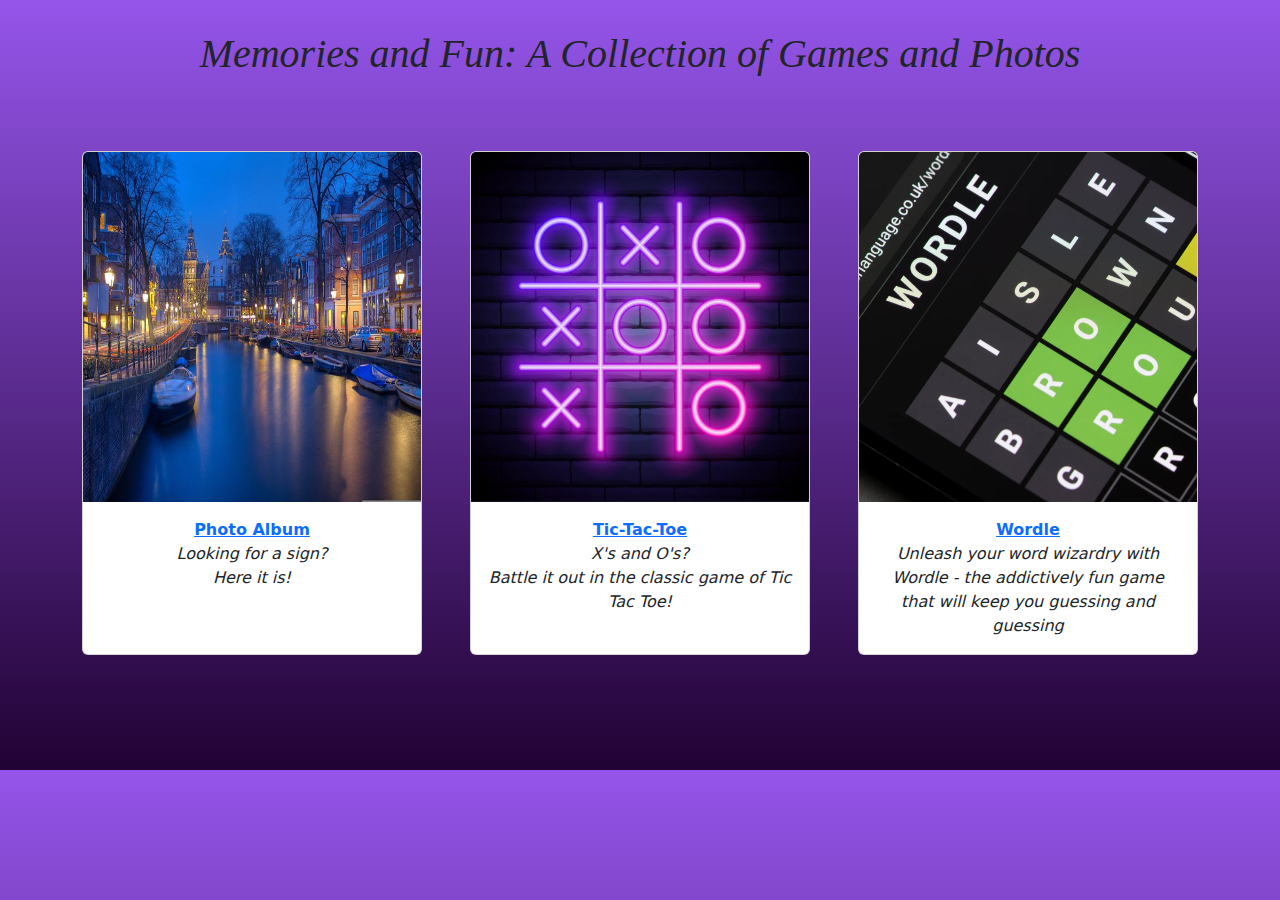
==== index.html @ 30d2b23a "launch" ====
<!DOCTYPE html>
<html lang="en">
<head>
    <meta charset="UTF-8">
    <meta http-equiv="X-UA-Compatible" content="IE=edge">
    <meta name="viewport" content="width=device-width, initial-scale=1.0">
    <link rel="stylesheet" href="https://cdn.jsdelivr.net/npm/bootstrap@5.3.0-alpha1/dist/css/bootstrap.min.css">
    <link rel="stylesheet" href="https://cdn.jsdelivr.net/npm/bootstrap-icons@1.10.3/font/bootstrap-icons.css">
    <link href="style.css" rel="stylesheet">
    <title>LAUNCH PAGE</title>
</head>
<body >
  
  <div class="container" >
    <h1>Memories and Fun: A Collection of Games and Photos</h1>
      
      <div class="row row-cols-1 row-cols-md-3 g-5 " style="margin-top: 25px;">
        
        <div class="col">
          <div class="card" style="height:100%;">
            <img class="card-img-top" src="amsterdam..jpg" alt="Card image cap" style="height: 350px;">
              <div class="card-body">
                <p class="card-text"><a href="PHOTO_ALBUM\index.html"><b>Photo Album </b></a><br><em>Looking for a sign?</em><br><em>Here it is! </em></p>
                </p>
            </div>
          </div>
        </div>

        <div class="col">
            <div class="card" style="height:100%;">
              <img class="card-img-top" src="tic-tac-toe-game-linear-outline-icon-colour-neon-vector-35229921.jpg" alt="Card image cap" style="height: 350px;">
                <div class="card-body">
                    <p class="card-text"><a href="TICY-TACY-TOE"><b>Tic-Tac-Toe </b></a><br><em>X's and O's? </em><br><em> Battle it out in the classic game of Tic Tac Toe!</em></p>
                         </p>
                    </p>
                </div>
            </div>
        </div>

        <div class="col">
          <div class="card h-100">
            <img class="card-img-top" src="wordle.jpeg" alt="Card image cap" style="height: 350px;">
               <div class="card-body">
                <p class="card-text"><a href="Wordle"><b>Wordle</b></a><br><em>Unleash your word wizardry with Wordle - the addictively fun game that will keep you guessing and guessing</em></p>
                </div>
            </div>
        </div>
        
        </div>
  </div>
</div>

</body>
</html>
---- style.css ----
body
{
    display: flex;
    justify-content: center;
    text-align: center;
    padding-top: 15px;
    background-image: linear-gradient(rgb(149, 85, 234),rgb(33, 2, 52));
    margin-bottom: 20px;
    padding-bottom: 20px;
}

.container
{
    margin-top: 15px;
    margin-left: 50px;
    margin-right:50px;
    padding-bottom: 75px;

}

h1{
    font-family: Georgia, 'Times New Roman', Times, serif;
    font-style: italic;
}
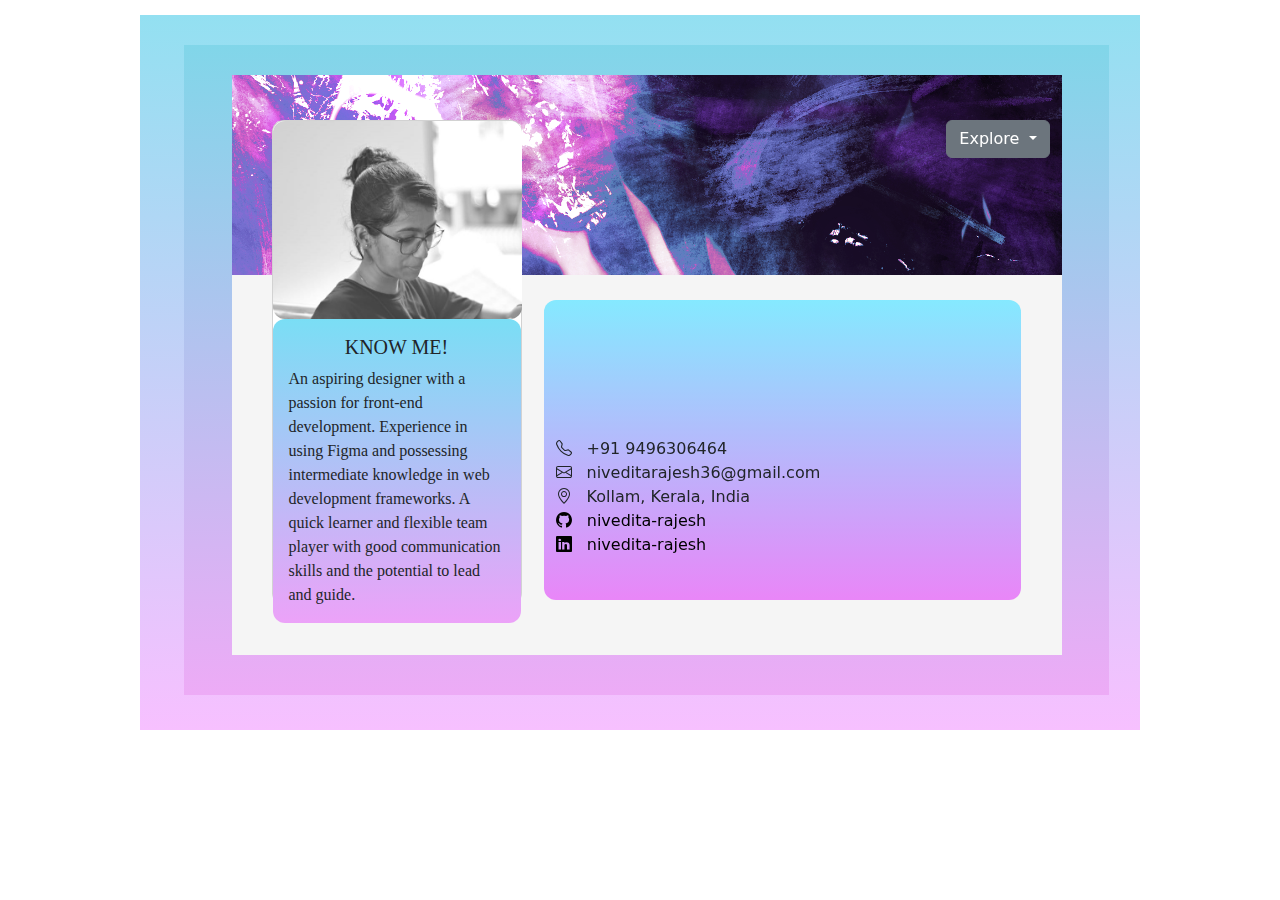
==== commit f7d8a032: "profile" ====
--- a/index.html
+++ b/index.html
@@ -4,51 +4,70 @@
     <meta charset="UTF-8">
     <meta http-equiv="X-UA-Compatible" content="IE=edge">
     <meta name="viewport" content="width=device-width, initial-scale=1.0">
-    <link rel="stylesheet" href="https://cdn.jsdelivr.net/npm/bootstrap@5.3.0-alpha1/dist/css/bootstrap.min.css">
+    <title>Profile Page</title>
+    <link href="https://cdn.jsdelivr.net/npm/bootstrap@5.0.0/dist/css/bootstrap.min.css" rel="stylesheet" >
     <link rel="stylesheet" href="https://cdn.jsdelivr.net/npm/bootstrap-icons@1.10.3/font/bootstrap-icons.css">
-    <link href="style.css" rel="stylesheet">
-    <title>LAUNCH PAGE</title>
+    <script src="https://cdn.jsdelivr.net/npm/@popperjs/core@2.9.2/dist/umd/popper.min.js" ></script>
+    <script src="https://cdn.jsdelivr.net/npm/bootstrap@5.0.1/dist/js/bootstrap.min.js" integrity="sha384-Atwg2Pkwv9vp0ygtn1JAojH0nYbwNJLPhwyoVbhoPwBhjQPR5VtM2+xf0Uwh9KtT" crossorigin="anonymous"></script>
+    <link href="proStyle.css" rel="stylesheet">
+    
+    
+    
 </head>
-<body >
-  
-  <div class="container" >
-    <h1>Memories and Fun: A Collection of Games and Photos</h1>
+  <body>
+    <div class="container" style="margin-top:15px;width: 1000px;height: 715px;margin-bottom: 15px;padding-top: 30px;padding-left: 25px;background-image: linear-gradient(rgb(147, 224, 241),rgb(247, 192, 255));">
+      <div class="container"  style="width: 925px;height: 650px;background-image: linear-gradient(rgb(129, 214, 233),rgb(237, 171, 246));padding-top: 30px;">
+        <div class="container" style="padding-top: 45px;padding-left: 40px; height:200px;width: 830px; background-image: url('BGpRO.png');">
+          <div class="dropdown" >
+            <button class="btn btn-secondary dropdown-toggle" type="button" id="dropdownMenuButton1" data-bs-toggle="dropdown" aria-expanded="false" style="float: right;;" >
+            Explore
+            </button>
+            <ul class="dropdown-menu" aria-labelledby="dropdownMenuButton1">
+            <li><a class="dropdown-item" href="PROFILE\EDUCATION">Education</a></li>
+            <li><a class="dropdown-item" href="PROFILE\SKILLS">Skills</a></li>
+            <li><a class="dropdown-item" href="PROFILE\PHOTOALBUM">Photo Album</a></li>
+            <li><a class="dropdown-item" href="PROFILE\PROJECTS">Projects</a></li>
+            </ul>
+          </div>
+              
+            
+            <div class="card " style="width: 250px;height: 485px; border-radius:12px" >
+                <img class="card-img-top" src="profile.jpeg" alt="Card image cap" style="height: 250px;width: 249px; border-radius:12px">
+                <div class="card-body" style=" border-radius:12px;background-image: linear-gradient(rgb(122, 222, 245),rgb(236, 162, 248));">
+                  <h5 class="card-title" style="text-align: center;font-family: Georgia, 'Times New Roman', Times, serif;">KNOW ME!</h5>
+                    <p class="card-text" style="font-family: Georgia, 'Times New Roman', Times, serif;">
+                      An aspiring designer with a passion for front-end development. 
+                      Experience in using Figma and possessing intermediate knowledge 
+                      in web development frameworks. A quick learner and flexible team 
+                      player with good communication skills and the potential to lead and guide.
+                    </p>
+                    </div>
+              
+            </div>
+           </div> 
+        
+           <div class="bottom container" style="height: 380px;width: 830px;background-color:whitesmoke;padding-top: 25px;">
+            
+
+            <div class="container" style="align-self: center; border-radius:12px; width: 477px; height: 300px;margin-left: 300px;padding-top: 30px; 
+            background-image: linear-gradient(rgb(133, 233, 255),rgb(233, 134, 248));">
+            <iframe class="embed-responsive-item" style="align-self: center; border-radius:12px; width: 450px; height: 100px;" src="https://open.spotify.com/embed/playlist/5v1liEgIWA3won2u6OKJYX?utm_source=generator&theme=0" 
+            frameBorder="0" allowfullscreen="" allow="autoplay; clipboard-write;encrypted-media; fullscreen; picture-in-picture" loading="lazy">
+          </iframe>
+          <br>
+            <i class="bi bi-telephone" style="padding-right: 15px;"></i>+91 9496306464 <br>
+            <i class="bi bi-envelope" style="padding-right: 15px;"></i>niveditarajesh36@gmail.com <br>
+            <i class="bi bi-geo-alt"style="padding-right: 15px;"></i>Kollam, Kerala, India 
+            <br>
+            <a href="https://github.com/nivedita-rajesh" class="bi bi-github" style="color: black;padding-right: 100px;margin-right: 15px;text-decoration: none;">&nbsp;&nbsp;&nbsp;nivedita-rajesh</a><br>
+            <a href="https://www.linkedin.com/in/nivedita-rajesh/" class="bi bi-linkedin" style="color: black;padding-right: 10px;text-decoration: none;">&nbsp;&nbsp;&nbsp;nivedita-rajesh </a>
       
-      <div class="row row-cols-1 row-cols-md-3 g-5 " style="margin-top: 25px;">
-        
-        <div class="col">
-          <div class="card" style="height:100%;">
-            <img class="card-img-top" src="amsterdam..jpg" alt="Card image cap" style="height: 350px;">
-              <div class="card-body">
-                <p class="card-text"><a href="PHOTO_ALBUM\index.html"><b>Photo Album </b></a><br><em>Looking for a sign?</em><br><em>Here it is! </em></p>
-                </p>
+      
             </div>
-          </div>
+          
         </div>
-
-        <div class="col">
-            <div class="card" style="height:100%;">
-              <img class="card-img-top" src="tic-tac-toe-game-linear-outline-icon-colour-neon-vector-35229921.jpg" alt="Card image cap" style="height: 350px;">
-                <div class="card-body">
-                    <p class="card-text"><a href="TICY-TACY-TOE"><b>Tic-Tac-Toe </b></a><br><em>X's and O's? </em><br><em> Battle it out in the classic game of Tic Tac Toe!</em></p>
-                         </p>
-                    </p>
-                </div>
-            </div>
-        </div>
-
-        <div class="col">
-          <div class="card h-100">
-            <img class="card-img-top" src="wordle.jpeg" alt="Card image cap" style="height: 350px;">
-               <div class="card-body">
-                <p class="card-text"><a href="Wordle"><b>Wordle</b></a><br><em>Unleash your word wizardry with Wordle - the addictively fun game that will keep you guessing and guessing</em></p>
-                </div>
-            </div>
-        </div>
-        
-        </div>
-  </div>
-</div>
-
-</body>
+      </div>
+    </div>
+    
+  </body>
 </html>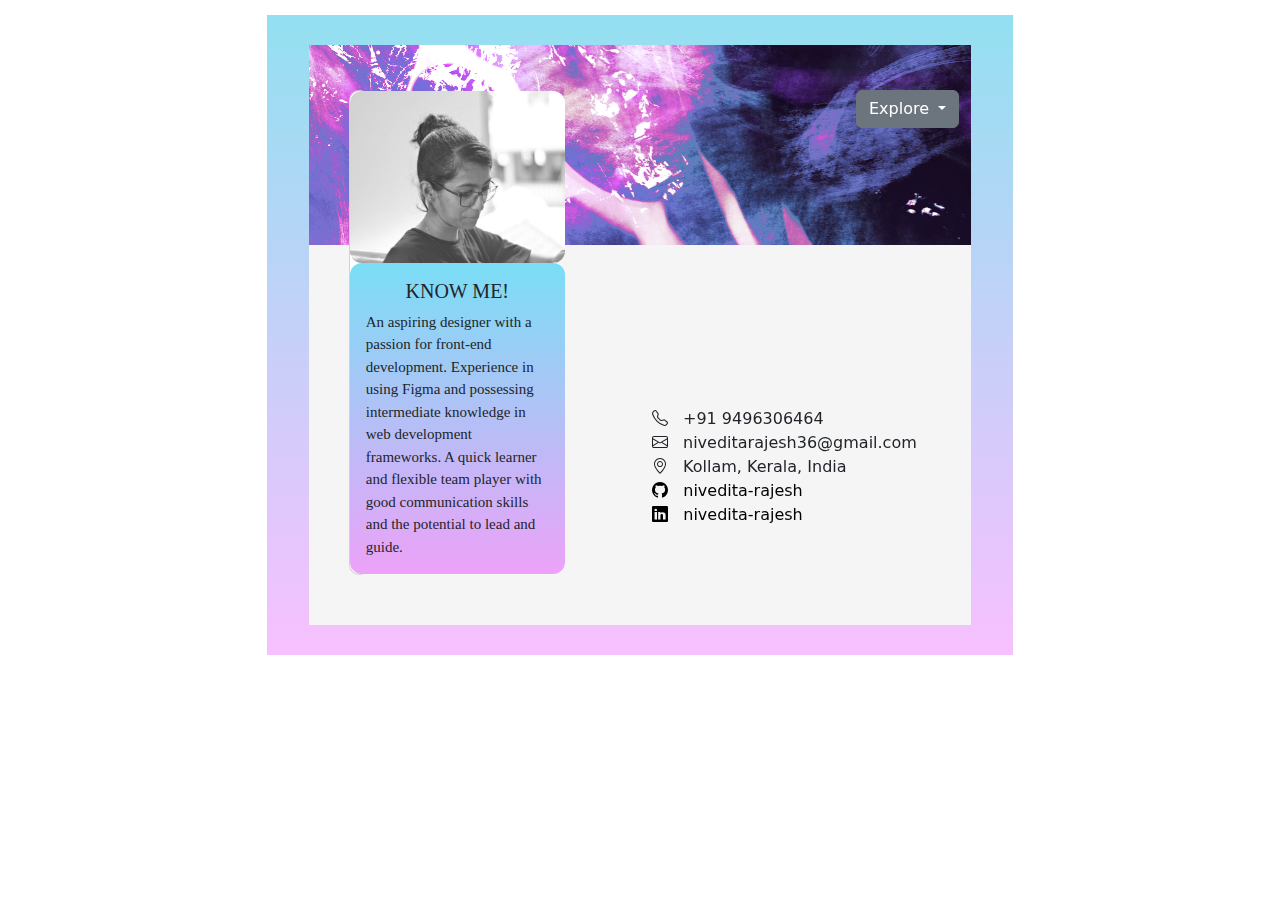
==== commit 9493393f: "wordle done" ====
--- a/index.html
+++ b/index.html
@@ -9,15 +9,15 @@
     <link rel="stylesheet" href="https://cdn.jsdelivr.net/npm/bootstrap-icons@1.10.3/font/bootstrap-icons.css">
     <script src="https://cdn.jsdelivr.net/npm/@popperjs/core@2.9.2/dist/umd/popper.min.js" ></script>
     <script src="https://cdn.jsdelivr.net/npm/bootstrap@5.0.1/dist/js/bootstrap.min.js" integrity="sha384-Atwg2Pkwv9vp0ygtn1JAojH0nYbwNJLPhwyoVbhoPwBhjQPR5VtM2+xf0Uwh9KtT" crossorigin="anonymous"></script>
-    <link href="proStyle.css" rel="stylesheet">
+    <link href="styleg.css" rel="stylesheet">
     
     
     
 </head>
   <body>
-    <div class="container" style="margin-top:15px;width: 1000px;height: 715px;margin-bottom: 15px;padding-top: 30px;padding-left: 25px;background-image: linear-gradient(rgb(147, 224, 241),rgb(247, 192, 255));">
-      <div class="container"  style="width: 925px;height: 650px;background-image: linear-gradient(rgb(129, 214, 233),rgb(237, 171, 246));padding-top: 30px;">
-        <div class="container" style="padding-top: 45px;padding-left: 40px; height:200px;width: 830px; background-image: url('BGpRO.png');">
+    <div class="container container col-md-7" style="margin-top:15px;margin-bottom: 15px;padding-top: 30px;padding-bottom :30px;background-image: linear-gradient(rgb(147, 224, 241),rgb(247, 192, 255));">
+     
+        <div class="container col-md-11" style="padding-top: 45px;padding-left: 40px; height:200px; background-image: url('BGpRO.png');">
           <div class="dropdown" >
             <button class="btn btn-secondary dropdown-toggle" type="button" id="dropdownMenuButton1" data-bs-toggle="dropdown" aria-expanded="false" style="float: right;;" >
             Explore
@@ -30,44 +30,35 @@
             </ul>
           </div>
               
-            
-            <div class="card " style="width: 250px;height: 485px; border-radius:12px" >
-                <img class="card-img-top" src="profile.jpeg" alt="Card image cap" style="height: 250px;width: 249px; border-radius:12px">
-                <div class="card-body" style=" border-radius:12px;background-image: linear-gradient(rgb(122, 222, 245),rgb(236, 162, 248));">
-                  <h5 class="card-title" style="text-align: center;font-family: Georgia, 'Times New Roman', Times, serif;">KNOW ME!</h5>
-                    <p class="card-text" style="font-family: Georgia, 'Times New Roman', Times, serif;">
+          <div class="card " style="height: 485px; border-radius:12px ;width:21px;" >
+            <img class="card-img-top" src="profile.jpeg" alt="Card image cap" style="height: 215px;width: 215px; border-radius:12px">
+            <div class="card-body " style=" width:215px;border-radius:12px;background-image: linear-gradient(rgb(122, 222, 245),rgb(236, 162, 248));">
+              <h5 class="card-title" style="text-align: center;font-family: Georgia, 'Times New Roman', Times, serif;">KNOW ME!</h5>
+                <p class="card-text" style="font-family: Georgia, 'Times New Roman', Times, serif;font-size: 15px;">
                       An aspiring designer with a passion for front-end development. 
                       Experience in using Figma and possessing intermediate knowledge 
                       in web development frameworks. A quick learner and flexible team 
                       player with good communication skills and the potential to lead and guide.
-                    </p>
-                    </div>
-              
+                </p>
             </div>
-           </div> 
+          </div>
+        </div> 
         
-           <div class="bottom container" style="height: 380px;width: 830px;background-color:whitesmoke;padding-top: 25px;">
-            
-
-            <div class="container" style="align-self: center; border-radius:12px; width: 477px; height: 300px;margin-left: 300px;padding-top: 30px; 
-            background-image: linear-gradient(rgb(133, 233, 255),rgb(233, 134, 248));">
-            <iframe class="embed-responsive-item" style="align-self: center; border-radius:12px; width: 450px; height: 100px;" src="https://open.spotify.com/embed/playlist/5v1liEgIWA3won2u6OKJYX?utm_source=generator&theme=0" 
-            frameBorder="0" allowfullscreen="" allow="autoplay; clipboard-write;encrypted-media; fullscreen; picture-in-picture" loading="lazy">
-          </iframe>
-          <br>
+        <div class="bottom container col-md-11" style="height: 380px;background-color:whitesmoke;padding-top: 25px;">
+          <div class="container col-md-6" style=" border-radius:12px;  height: 300px;padding-top: 30px;float: right; ">
+            <iframe class="embed-responsive-item col-md-12" style="align-self: center; border-radius:12px; height: 100px;" src="https://open.spotify.com/embed/playlist/5v1liEgIWA3won2u6OKJYX?utm_source=generator&theme=0" 
+            frameBorder="0" allowfullscreen="" allow="autoplay; clipboard-write;encrypted-media; fullscreen; picture-in-picture float:right" loading="lazy">
+            </iframe>
+            <br>
             <i class="bi bi-telephone" style="padding-right: 15px;"></i>+91 9496306464 <br>
             <i class="bi bi-envelope" style="padding-right: 15px;"></i>niveditarajesh36@gmail.com <br>
             <i class="bi bi-geo-alt"style="padding-right: 15px;"></i>Kollam, Kerala, India 
             <br>
             <a href="https://github.com/nivedita-rajesh" class="bi bi-github" style="color: black;padding-right: 100px;margin-right: 15px;text-decoration: none;">&nbsp;&nbsp;&nbsp;nivedita-rajesh</a><br>
             <a href="https://www.linkedin.com/in/nivedita-rajesh/" class="bi bi-linkedin" style="color: black;padding-right: 10px;text-decoration: none;">&nbsp;&nbsp;&nbsp;nivedita-rajesh </a>
+          </div>
+        </div>
       
-      
-            </div>
-          
-        </div>
       </div>
-    </div>
-    
   </body>
 </html>